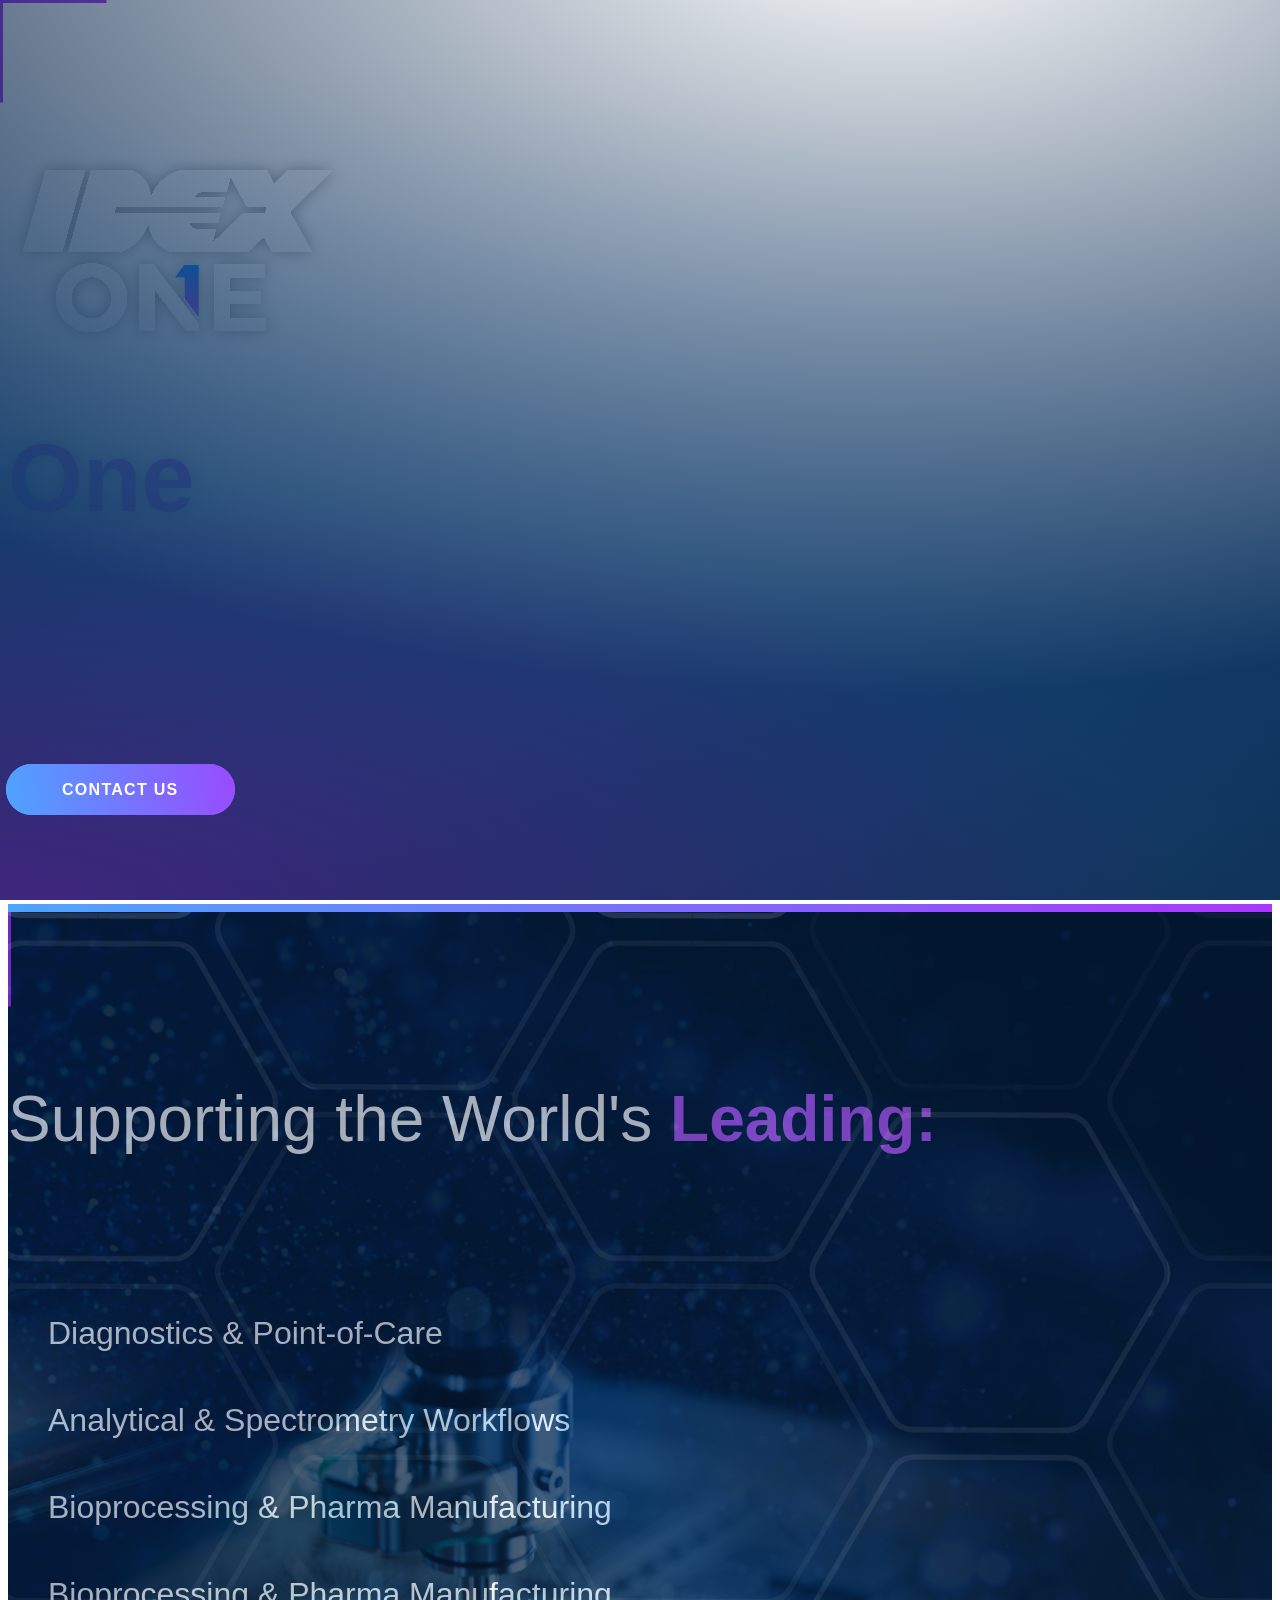
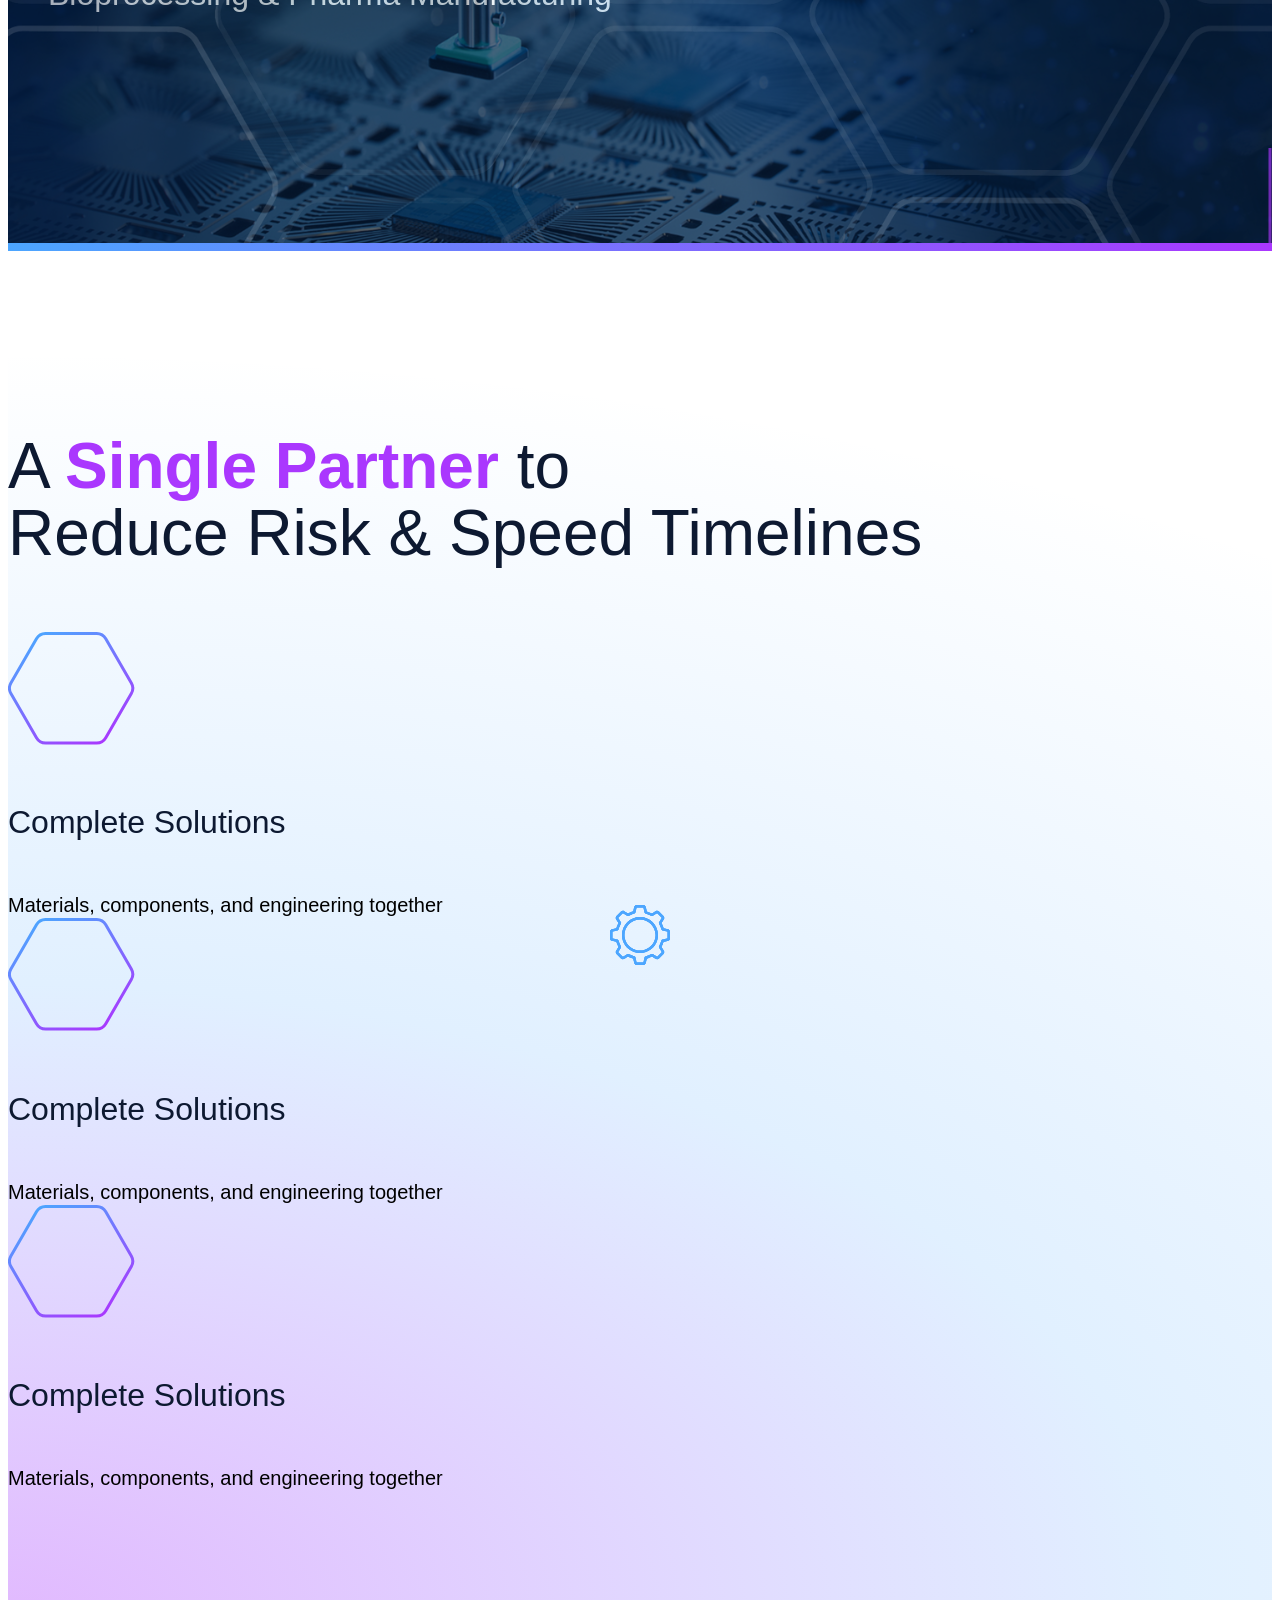
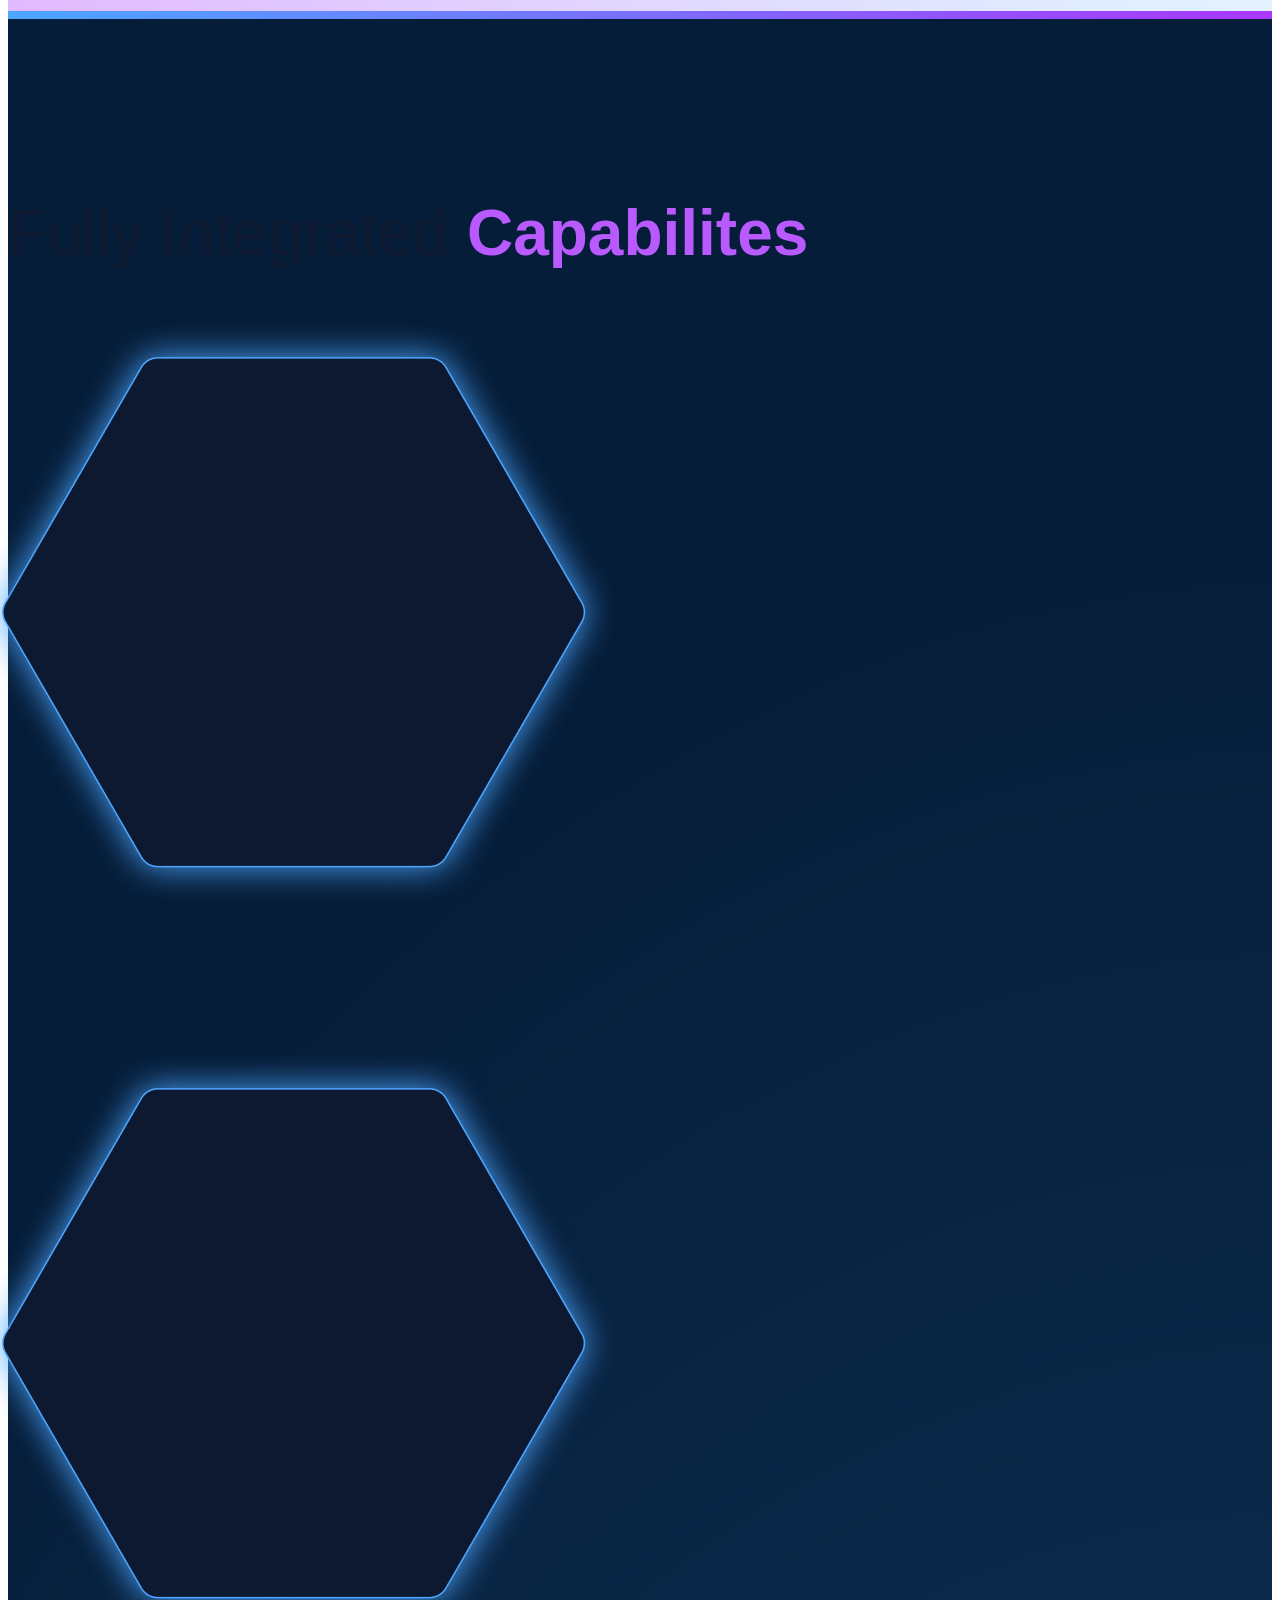
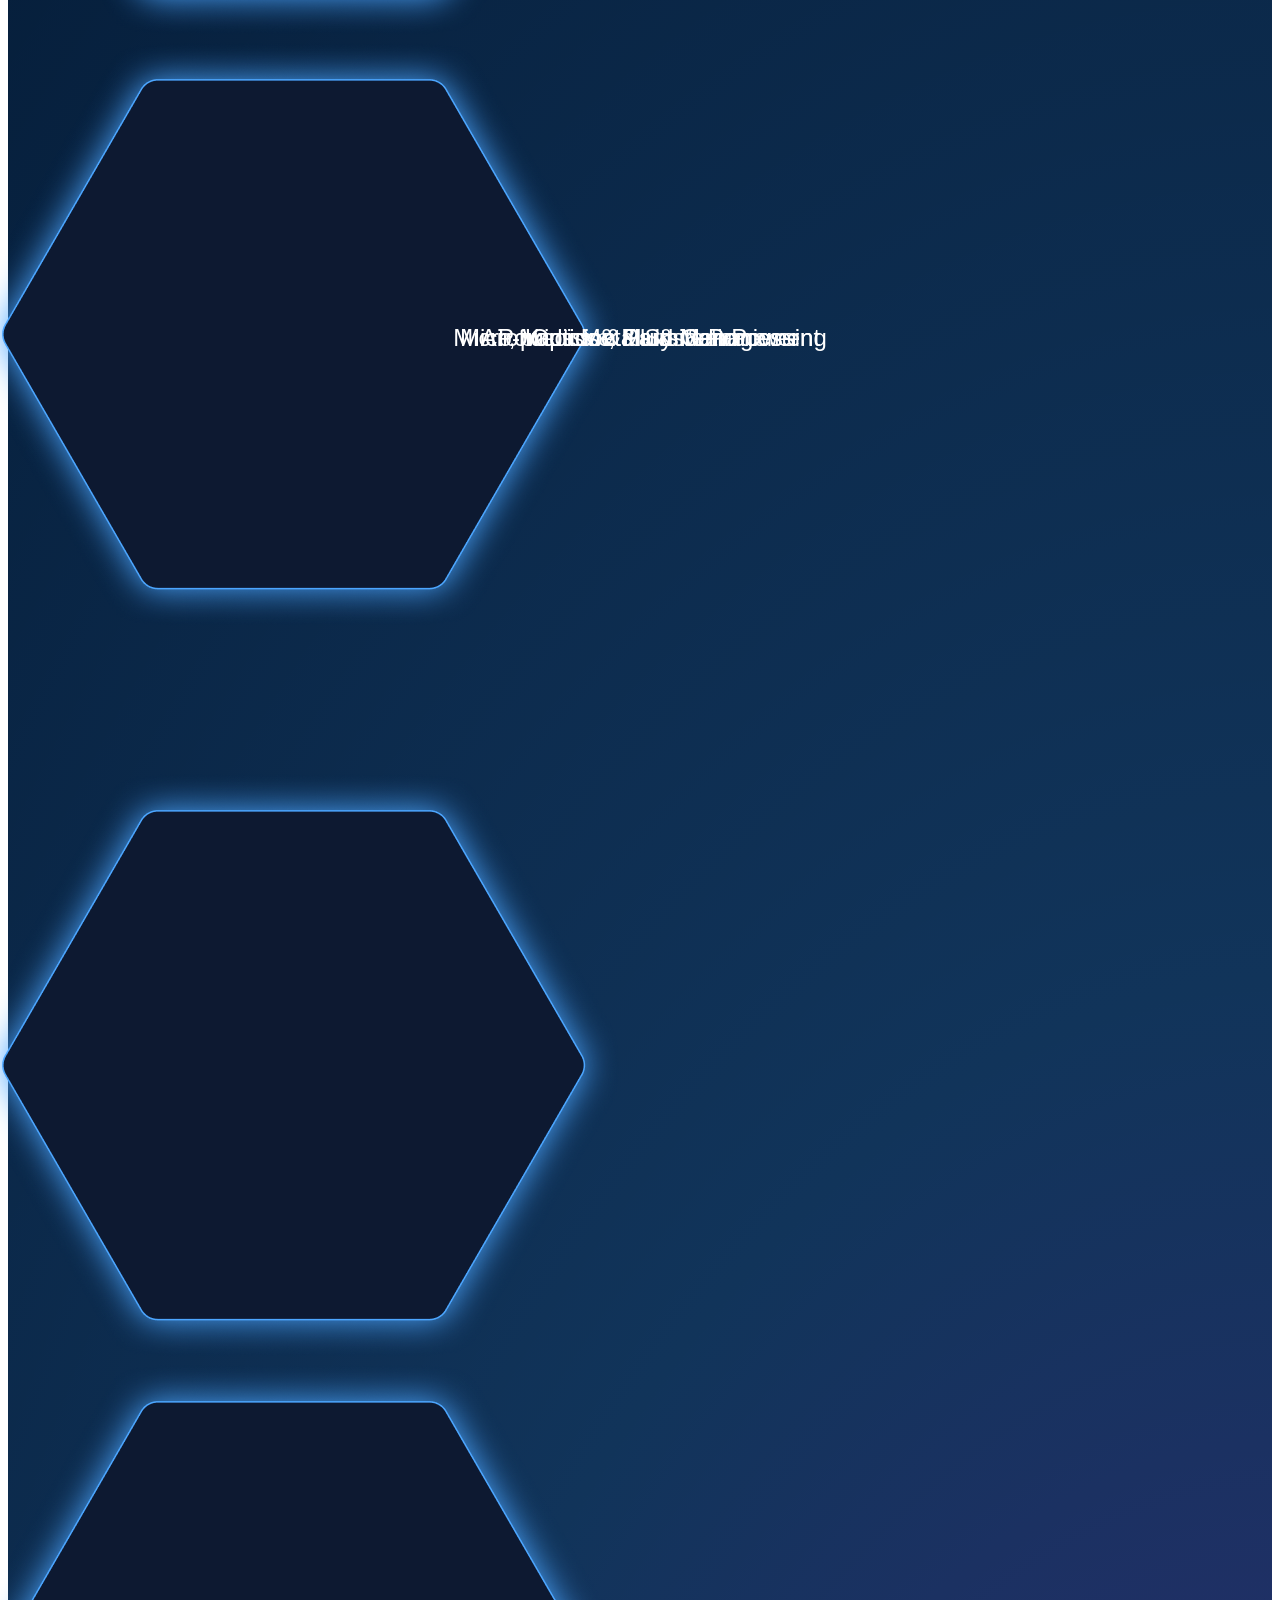
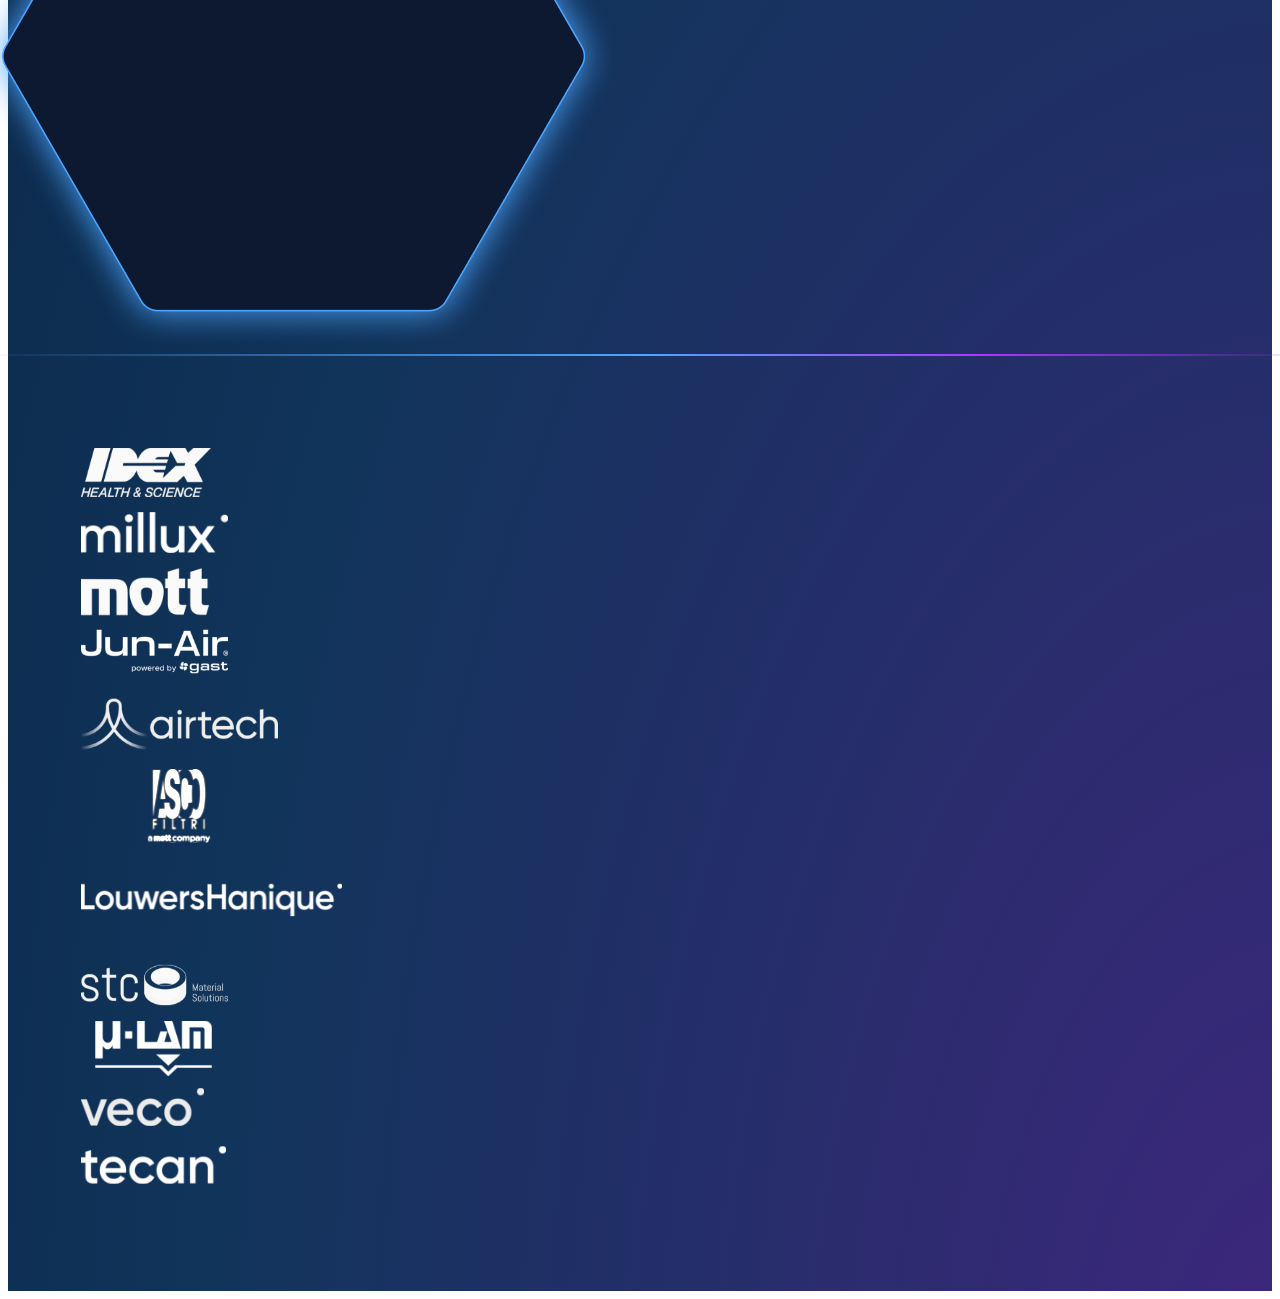
==== index.html @ 8a993ebc "first commit" ====
<!DOCTYPE html>
<html lang="en">

<head>
	<meta charset="UTF-8">
	<meta name="viewport" content="width=device-width, initial-scale=1.0">
	<!-- bootstrap min css -->
	<link rel="stylesheet" href="assets/css/bootstrap.min.css">
	<!-- overlay scroll css -->
	<link rel="stylesheet" href="assets/css/overlayscrollbars.min.css">
	<!-- style css -->
	<link rel="stylesheet" href="assets/css/main.css">
	<!-- responsive css -->
	<link rel="stylesheet" href="assets/css/responsive.css">
	<title>idex one</title>
</head>

<body data-overlayscrollbars-initialize>

	<!-- banner section -->
	<section class="banner-area position-relative z-3">
		<video class="video-item" src="assets/videos/idex-video.mp4" playsinline loop autoplay muted></video>
		<div class="container position-relative z-1">
			<div class="banner-content text-center mx-auto">
				<a href="#" class="logo-area mx-auto d-block">
					<img src="assets/images/banner/logo.svg" alt="logo">
				</a>
				<h1 class="title-xl"><span>One</span> Partner. Infinite Solutions.</h1>
				<p>Medical device development from prototype to production</p>
				<a href="#" class="btn-1">
					<span>CONTACT US</span>
				</a>
			</div>
		</div>
	</section>
	<!-- banner section -->

	<!-- services-overview section -->
	<section
		class="services-overview-area position-relative z-6 section-padding common-border-top common-border-bottom">
		<div class="services-overview-bg-1 bg-fix"
			style="background-image: url('assets/images/services/serives-common-bg.png');"></div>
		<div class="services-overview-bg-2 bg-fix"
			style="background-image: url('assets/images/services/services-bg.jpg');"></div>


		<div class="container position-relative z-6 ">
			<h2 class="title-xl text-center mb-0">Supporting the World's <span>Leading:</span></h2>
			<div class="individual-services-items position-relative z-3">
				<div class="individual-shape-wrapper">
					<img src="assets/images/services/shape-top.svg" alt=".."
						class="individual-shape individual-shape-1">
					<img src="assets/images/services/shape-bottom.svg" alt=".."
						class="individual-shape individual-shape-2">
				</div>
				<div class="row">
					<div class="col-lg-3">
						<div class="individual-services-item text-center">
							<h5 class="mb-0 fw-medium">Diagnostics & Point-of-Care</h5>
						</div>
					</div>
					<div class="col-lg-3">
						<div class="individual-services-item text-center">
							<h5 class="mb-0 fw-medium">Analytical & Spectrometry Workflows</h5>
						</div>
					</div>
					<div class="col-lg-3">
						<div class="individual-services-item text-center">
							<h5 class="mb-0 fw-medium">Bioprocessing & Pharma Manufacturing</h5>
						</div>
					</div>
					<div class="col-lg-3">
						<div class="individual-services-item text-center">
							<h5 class="mb-0 fw-medium">Bioprocessing & Pharma Manufacturing</h5>
						</div>
					</div>
				</div>
			</div>
		</div>
	</section>
	<!-- services-overview section -->

	<!-- partnership-benefits section -->
	<section class="partnership-benefits-area section-padding common-border-bottom overflow-hidden">
		<div class="container">
			<h2 class="title-xl mb-0 text-center mx-auto">A <span>Single Partner</span> to<br> Reduce Risk & Speed
				Timelines
			</h2>
			<div class="partnership-benefits-items">
				<div class="row">
					<div class="col-lg-4">
						<div class="partnership-benefits-item text-center">
							<div
								class="icon-wrapper position-relative z-1 d-flex align-items-center justify-content-center mx-auto">
								<img src="assets/images/partnership/icon-01.svg" alt="..." class="ps-img">
								<img src="assets/images/partnership/ps-bg.svg" alt="...">
							</div>
							<div class="partnership-benefits-item-content mb-p">
								<h5 class="fw-medium mb-3">Complete Solutions</h5>
								<p>Materials, components, and engineering together</p>
							</div>

						</div>
					</div>
					<div class="col-lg-4">
						<div class="partnership-benefits-item text-center">
							<div
								class="icon-wrapper position-relative z-1 d-flex align-items-center justify-content-center mx-auto">
								<img src="assets/images/partnership/icon-01.svg" alt="..." class="ps-img">
								<img src="assets/images/partnership/ps-bg.svg" alt="...">
							</div>
							<div class="partnership-benefits-item-content mb-p">
								<h5 class="fw-medium mb-3">Complete Solutions</h5>
								<p>Materials, components, and engineering together</p>
							</div>

						</div>
					</div>
					<div class="col-lg-4">
						<div class="partnership-benefits-item text-center">
							<div
								class="icon-wrapper position-relative z-1 d-flex align-items-center justify-content-center mx-auto">
								<img src="assets/images/partnership/icon-01.svg" alt="..." class="ps-img">
								<img src="assets/images/partnership/ps-bg.svg" alt="...">
							</div>
							<div class="partnership-benefits-item-content mb-p">
								<h5 class="fw-medium mb-3">Complete Solutions</h5>
								<p>Materials, components, and engineering together</p>
							</div>

						</div>
					</div>
				</div>
			</div>
		</div>
	</section>
	<!-- partnership-benefits section -->

	<!-- capabilities-showcase section -->
	<section class="capabilities-showcase-area overflow-hidden">
		<h2 class="text-center text-white title-xl">Fully Integrated <span>Capabilites</span></h2>
		<div class="tech-stack-area gradient-border-bottom">
			<div class="container">
				<div class="row">
					<div class="col">
						<div class="tech-stack-item position-relative z-1">
							<h6 class="fw-medium">Microfluidics & Fluid Management</h6>
							<img src="assets/images/tech-stack/tech-stack-bg.png" alt="...">
						</div>
					</div>
					<div class="col">
						<div class="tech-stack-item position-relative z-1">
							<div class="tech-stack-item-inner-content">
								<h6 class="fw-medium">Porous Metals & Ceramics</h6>
							</div>
							<img src="assets/images/tech-stack/tech-stack-bg.png" alt="...">
						</div>
					</div>
					<div class="col">
						<div class="tech-stack-item position-relative z-1">
							<div class="tech-stack-item-inner-content">
								<h6 class="fw-medium">Micro-precision Parts & Processing</h6>
							</div>
							<img src="assets/images/tech-stack/tech-stack-bg.png" alt="...">
						</div>
					</div>
					<div class="col">
						<div class="tech-stack-item position-relative z-1">
							<div class="tech-stack-item-inner-content">
								<h6 class="fw-medium">Optics & Illumination</h6>
							</div>
							<img src="assets/images/tech-stack/tech-stack-bg.png" alt="...">
						</div>
					</div>
					<div class="col">
						<div class="tech-stack-item position-relative z-1">
							<div class="tech-stack-item-inner-content">
								<h6 class="fw-medium">Air, Vacuum, & System Power</h6>
							</div>
							<img src="assets/images/tech-stack/tech-stack-bg.png" alt="...">
						</div>
					</div>
				</div>
			</div>
		</div>
		<div class="client-logo-wrapper">
			<div class="container">
				<div class="individual-services-items position-relative z-3">
					<div class="individual-shape-wrapper">
						<img src="assets/images/services/shape-top.svg" alt=".."
							class="individual-shape individual-shape-1">
						<img src="assets/images/services/shape-bottom.svg" alt=".."
							class="individual-shape individual-shape-2">
					</div>
					<div class="client-logo-itmes d-flex justify-content-between flex-wrap">
						<div class="client-logo-item d-flex align-items-center">
							<img src="assets/images/client-logo/client-logo-01.svg" alt="">
						</div>
						<div class="client-logo-item d-flex align-items-center">
							<img src="assets/images/client-logo/client-logo-02.svg" alt="">
						</div>
						<div class="client-logo-item d-flex align-items-center">
							<img src="assets/images/client-logo/client-logo-03.svg" alt="">
						</div>
						<div class="client-logo-item d-flex align-items-center">
							<img src="assets/images/client-logo/client-logo-04.svg" alt="">
						</div>
						<div class="client-logo-item d-flex align-items-center">
							<img src="assets/images/client-logo/client-logo-05.svg" alt="">
						</div>
						<div class="client-logo-item d-flex align-items-center">
							<img src="assets/images/client-logo/client-logo-06.svg" alt="">
						</div>
						<div class="client-logo-item d-flex align-items-center">
							<img src="assets/images/client-logo/client-logo-07.svg" alt="">
						</div>
						<div class="client-logo-item d-flex align-items-center">
							<img src="assets/images/client-logo/client-logo-08.svg" alt="">
						</div>
						<div class="client-logo-item d-flex align-items-center">
							<img src="assets/images/client-logo/client-logo-09.svg" alt="">
						</div>
						<div class="client-logo-item d-flex align-items-center">
							<img src="assets/images/client-logo/client-logo-10.svg" alt="">
						</div>
						<div class="client-logo-item d-flex align-items-center">
							<img src="assets/images/client-logo/client-logo-11.svg" alt="">
						</div>
					</div>
				</div>
			</div>
		</div>
	</section>
	<!-- capabilities-showcase section -->



	<!-- jquery min js -->
	<script src="assets/js/jquery.min.js"></script>
	<!-- bundle bootstrap min js -->
	<script src="assets/js/bootstrap.bundle.min.js"></script>
	<!-- overlayscrollbars min js -->
	<script src="assets/js/overlayscrollbars.min.js"></script>
	<!-- scrollTrigger min js -->
	<script src="assets/js/scrollTrigger.min.js"></script>
	<!-- gsap min js -->
	<script src="assets/js/gsap.min.js"></script>
	<!-- gsap split js -->
	<script src="assets/js/gsap-split-text.js"></script>
	<!-- lenis min js -->
	<script src="assets/js/lenis.min.js"></script>
	<!-- gsap min js -->
	<script src="assets/js/gsap.min.js"></script>
	<!-- main js -->
	<script src="assets/js/main.js"></script>
</body>

</html>
---- assets/css/main.css ----
/*
Author: 
Support: 
Description: 
Version: 1.0
*/
/* CSS Index
-----------------------------------
1.default css
2.banner section
3.services-overview section
4.partnership-benefits section
5.capabilities-showcase section

-----------------------------------

/* font  family  */
@font-face {
	font-family: 'Metropolis';
	src: url('../fonts/Metropolis-Black.woff2') format('woff2'),
		url('../fonts/Metropolis-Black.woff') format('woff');
	font-weight: 900;
	font-style: normal;
	font-display: swap;
}
@font-face {
	font-family: 'Metropolis';
	src: url('../fonts/Metropolis-ExtraBold.woff2') format('woff2'),
		url('../fonts/Metropolis-ExtraBold.woff') format('woff');
	font-weight: 800;
	font-style: normal;
	font-display: swap;
}

@font-face {
	font-family: 'Metropolis';
	src: url('../fonts/Metropolis-Bold.woff2') format('woff2'),
		url('../fonts/Metropolis-Bold.woff') format('woff');
	font-weight: 700;
	font-style: normal;
	font-display: swap;
}

@font-face {
	font-family: 'Metropolis';
	src: url('../fonts/Metropolis-SemiBold.woff2') format('woff2'),
		url('../fonts/Metropolis-SemiBold.woff') format('woff');
	font-weight: 600;
	font-style: normal;
	font-display: swap;
}

@font-face {
	font-family: 'Metropolis';
	src: url('../fonts/Metropolis-Medium.woff2') format('woff2'),
		url('../fonts/Metropolis-Medium.woff') format('woff');
	font-weight: 500;
	font-style: normal;
	font-display: swap;
}

@font-face {
	font-family: 'Metropolis';
	src: url('../fonts/Metropolis-Regular.woff2') format('woff2'),
		url('../fonts/Metropolis-Regular.woff') format('woff');
	font-weight: 400;
	font-style: normal;
	font-display: swap;
}

@font-face {
	font-family: 'Metropolis';
	src: url('../fonts/Metropolis-Light.woff2') format('woff2'),
		url('../fonts/Metropolis-Light.woff') format('woff');
	font-weight: 300;
	font-style: normal;
	font-display: swap;
}

@font-face {
	font-family: 'Metropolis';
	src: url('../fonts/Metropolis-ExtraLight.woff2') format('woff2'),
		url('../fonts/Metropolis-ExtraLight.woff') format('woff');
	font-weight: 200;
	font-style: normal;
	font-display: swap;
}

@font-face {
	font-family: 'Metropolis';
	src: url('../fonts/Metropolis-Thin.woff2') format('woff2'),
		url('../fonts/Metropolis-Thin.woff') format('woff');
	font-weight: 100;
	font-style: normal;
	font-display: swap;
}
@font-face {
    font-family: 'Acumin Pro';
    src: url('../fonts/AcuminPro-Regular.eot');
    src: url('../fonts/AcuminPro-Regular.eot?#iefix') format('embedded-opentype'),
        url('../fonts/AcuminPro-Regular.woff2') format('woff2'),
        url('../fonts/AcuminPro-Regular.woff') format('woff'),
        url('../fonts/AcuminPro-Regular.ttf') format('truetype');
    font-weight: 400;
    font-style: normal;
    font-display: swap;
}

@font-face {
    font-family: 'Acumin Pro';
    src: url('../fonts/AcuminPro-Medium.eot');
    src: url('../fonts/AcuminPro-Medium.eot?#iefix') format('embedded-opentype'),
        url('../fonts/AcuminPro-Medium.woff2') format('woff2'),
        url('../fonts/AcuminPro-Medium.woff') format('woff'),
        url('../fonts/AcuminPro-Medium.ttf') format('truetype');
    font-weight: 500;
    font-style: normal;
    font-display: swap;
}

@font-face {
    font-family: 'Acumin Pro';
    src: url('../fonts/AcuminPro-Bold.eot');
    src: url('../fonts/AcuminPro-Bold.eot?#iefix') format('embedded-opentype'),
        url('../fonts/AcuminPro-Bold.woff2') format('woff2'),
        url('../fonts/AcuminPro-Bold.woff') format('woff'),
        url('../fonts/AcuminPro-Bold.ttf') format('truetype');
    font-weight: 700;
    font-style: normal;
    font-display: swap;
}


body {
	font-size: 18px;
	line-height: 1.5;
	font-weight: 400;
    font-family: "Metropolis",sans-serif;
	color: #000;
}
html.lenis {
  height: auto;
}

.lenis.lenis-smooth {
	scroll-behavior: auto !important;
}

.lenis.lenis-smooth [data-lenis-prevent] {
	-ms-scroll-chaining: none;
	    overscroll-behavior: contain;
}

.lenis.lenis-stopped {
	overflow: hidden;
}

/* lenis */

/* scroll bar */
.os-scrollbar-handle {
	background: linear-gradient(90deg, #4CA6FF 0%, #AA37FE 100%);
}

body>.os-scrollbar {
	z-index: 999;
}

/* scroll bar */

img {
	max-width: 100%;
	height: auto;
}

/* animation */
.animation-line {
	overflow: hidden;
}

/* animation */

a {
	text-decoration: none;
	color: #000;
}

a:hover {
	color: #000;
}


.bg-fix {
	background-position: center;
	background-repeat: no-repeat;
	background-size: cover;
}

/* z-index */
.z-4 {
	z-index: 4 !important;
}

.z-5 {
	z-index: 5 !important;
}

.z-6 {
	z-index: 6 !important;
}

.z-7 {
	z-index: 6 !important;
}

/* z-index */
.section-padding{
	padding: 128px 0;
}
/* input */
input[type="text"], input[type="email"], input[type="tel"], input[type="number"], input[type="password"], input[type="url"], textarea {
    width: 100%;
	color: rgba(255, 255, 255, 0.80);
	font-family: "Acumin Pro",sans-serif;
    font-size: 16px;
    font-weight: 400;
    line-height: 1.5;
    opacity: 1;
	display: block;
	border-radius: 2px;
	border: 1px solid #FFF;
	background: rgba(39, 39, 42, 0.50);
	padding: 12px;
}

textarea {
    height: 180px;
    border-radius: 8px;
}

input:focus,
textarea:focus {
	outline: none;
	-webkit-box-shadow: none;
	        box-shadow: none;
}
::placeholder {
	color: rgba(255, 255, 255, 0.80);
	font-family: "Acumin Pro",sans-serif;
    font-size: 16px;
    font-weight: 400;
    line-height: 1.5;
}

/* input */


.animation-line p:last-child,
.mb-p p:last-child {
	margin-bottom: 0;
}

/* heading  style*/
h1,
h2,
h3,
h4,
h5,
h6 {
	font-family: "Metropolis",sans-serif;
	font-weight: 400;
	line-height: 1.05; 
	color: #0D1931;
}

h1 {
	font-size: 70px;
}

h2 {
	font-size: 64px;
}

h3 {
	font-size: 48px;
}

h4 {
	font-size: 40px;
}

h5 {
	font-size: 32px;
}

h6 {
	font-size: 24px;
}

.container{
	max-width: 1468px;
}

/* all button */
.btn-1 {
	display: inline-block;
    color: #FFF;
    font-family: "Acumin Pro", sans-serif;
    font-size: 16px;
    font-weight: 700;
    line-height: 1.5;
    letter-spacing: 1.28px;
    text-transform: uppercase;
    border-radius: 100px;
	position: relative;
	z-index: 2;
	transition: all 0.3s linear;

}
.btn-1 span {
    position: relative;
    z-index: 3;
    padding: 11.5px 24px;
    background: transparent;
    display: inline-block;
    border-radius: 100px;
	transition: all 0.3s linear;
}
.btn-1::after ,
.btn-1::before {
    content: "";
    position: absolute;
    left: -2px;
    top: -2px;
    height: calc(100% + 4px);
    width: calc(100% + 4px);
    border-radius: 100px;
    background: linear-gradient(80deg, #4CA6FF -2.33%, #AA37FE 122.1%);
	opacity: 1;
	visibility: visible;
	transition: all 0.3s linear;
}
.btn-1:hover{
	color: #fff;
}

.btn-1:hover::before,
.btn-1:hover::after{
	opacity: 0;
	visibility: hidden;
}
.btn-1:hover::before{
	opacity: 1;
	visibility: visible;
}
.btn-1:hover span{
	background: #000;
}
/* all button */

/* common-border-bottom */
.gradient-border-bottom  ,
.common-border-top,
.common-border-bottom{
	position: relative;
	z-index: 4;
}
.common-border-top::after,
.common-border-bottom::before {
    content: "";
    position: absolute;
    left: 0;
    height: 8px;
    width: 100%;
    z-index: 4;
    background: linear-gradient(90deg, #4CA6FF 0%, #AA37FE 100%);
}
.common-border-top::after{
    top: 0;
}
.common-border-bottom::before{
	bottom: 0;
}

.section-padding{
	padding: 128px 0;
}
/* banner section */
.banner-area {
    padding: 147px 0 91px;
}
.banner-area::before {
    content: "";
    position: absolute;
    left: 0;
    top: 0;
    height: 100%;
    width: 100%;
    background: radial-gradient(184.72% 92.8% at 0% 100%, rgba(170, 55, 254, 0.35) 0%, rgba(76, 166, 255, 0.17) 50%, rgba(255, 255, 255, 0.00) 100%), radial-gradient(155.31% 114.99% at 69.91% -9.74%, rgba(19, 64, 96, 0.00) 0%, #07264B 75.48%, #051D39 100%);
	z-index: 1;
}
.banner-content {
    max-width: 872px;
}
.logo-area {
    max-width: 310px;
}
.banner-area .logo-area {
    margin-bottom: 65px;
}
.video-item {
    position: absolute;
    top: 0;
    left: 0;
    width: 100%;
    height: 100%;
    display: block;
    object-fit: cover;
    z-index: -1;
}
/* color white */
.tech-stack-item h6  ,
.individual-services-item h5 ,
.services-overview-area h2,
.banner-content p,
.banner-content .title-xl{
    color: #FFF;
}
/* font weight 600 */
.title-xl span{
	font-weight: 600;
}
.title-xl span{
	color: #B95AFF;
}
.banner-content .title-xl span {
    text-shadow: 0 0 15px rgba(0, 0, 0, 0.35);
}
.banner-content .title-xl {
    font-size: 96px;
    line-height: 0.9;
    margin-bottom: 20px;
}
.banner-content p {
    font-size: 32px;
    line-height: 1.25;
    max-width: 639px;
    margin-right: auto;
    margin-left: auto;
}
.banner-content .btn-1 {
    margin-top: 15px;
}
.banner-content .btn-1 span{
    padding: 11.5px 54px;
}

/* banner section */

/* services-overview section */
.services-overview-area{
	background: #051D39;
}
.services-overview-bg-1 ,
.services-overview-bg-2 {
    position: absolute;
    left: 0;
    top: 0;
    height: 100%;
    width: 100%;
    z-index: 1;
    opacity: 0.35;
}
.services-overview-bg-1{
	z-index: 2;
	opacity: 0.65;
}
.services-overview-area .container {
    max-width: 1276px;
}
.individual-services-items {
    margin-top: 40px;
    padding: 58px 40px;
}
.individual-services-items  .row {
    --bs-gutter-x: 44px;
    --bs-gutter-y: 30px;
}
.individual-services-item h5,
.services-overview-area h2{
	line-height: 1.05;
}
.individual-shape{
    position: absolute;
    top: 0;
    left: 0;
	z-index: -1;
}
.individual-shape-2 {
    top: auto;
    bottom: 0;
    left: auto;
    right: 0;
}

/* services-overview section */

/* partnership-benefits section */
.partnership-benefits-area {
    background: radial-gradient(184.72% 92.8% at 0% 100%, rgba(170, 55, 254, 0.35) 0%, rgba(76, 166, 255, 0.17) 50%, rgba(255, 255, 255, 0.00) 100%), #FFF;
}
.partnership-benefits-area .container {
    max-width: 1228px;
}
.partnership-benefits-area .row {
    --bs-gutter-x: 102px;
    --bs-gutter-y: 30px;
}
.partnership-benefits-items {
    margin-top: 65px;
}
.partnership-benefits-area h2 span {
    color: #AA37FE;
}
.ps-img {
    position: absolute;
    top: 50%;
    left: 50%;
    transform: translate(-50%, -50%);
    z-index: 1;
}
.partnership-benefits-item-content {
    margin-top: 30px;
}
/* font size 20px */
.partnership-benefits-item-content p{
	font-size: 20px;
}
.partnership-benefits-item-content p{
	line-height: 1.25;
}
/* partnership-benefits section */

/* capabilities-showcase section */
.capabilities-showcase-area {
    background: radial-gradient(173.22% 92.75% at 102.53% 103.72%, rgba(170, 55, 254, 0.35) 0%, rgba(76, 166, 255, 0.17) 50%, rgba(255, 255, 255, 0.00) 100%), #051D39;
    padding: 128px 0 39px;
}
.tech-stack-area .container {
    max-width: 1230px;
}
.tech-stack-area .row {
    --bs-gutter-x: 0;
}

.gradient-border-bottom::before{
	content: "";
	position: absolute;
	left: -54px;
	bottom: 0;
	height: 2px;
	width: calc(100% + 108px);
	background: linear-gradient(90deg, rgba(76, 166, 255, 0.00) 0%, #4CA6FF 50%, #AA37FE 75%, rgba(170, 55, 254, 0.00) 100%);
	z-index: 1;
}
.tech-stack-area .col:nth-child(even) {
    margin-top: 140px;
}
.tech-stack-area .col {
    margin: 0 -40px;
}
.tech-stack-item h6 {
    position: absolute;
    margin: 0;
    top: 50%;
    left: 50%;
    transform: translate(-50%, -50%);
    text-align: center;
}
.client-logo-wrapper .container{
	max-width: 1276px;
}
.client-logo-wrapper .individual-services-items {
    margin-top: 40px;
    padding: 52px 73px;
}
.client-logo-itmes{
    gap: 31px;
}
/* capabilities-showcase section */
---- assets/css/responsive.css ----
/* 1400, 1199, 991, 767, 575, 480, 360, 320 */

/*
Author: 
Support: 
Description: 
Version: 1.0
*/
/* CSS Index
-----------------------------------
1.default css

-----------------------------------

/* min-width 1430 */
@media (min-width: 1430px) {}

/* min-width 1599 */
@media (max-width: 1599px) {
    
}
/* min-width 1499 */
@media (max-width: 1499px) {
  
}
/* max-width 1399 */
@media (max-width: 1399.98px) {
    
}

/* max-width 1199 */
@media (max-width: 1199.98px) {
   
/* partnership-benefits section */     
.partnership-benefits-area .row {
    --bs-gutter-x: 30px;
}
/* partnership-benefits section */     


}

/* max-width 1399 - min-width 992*/
@media (max-width: 1199.98px) and (min-width: 992px) {}

/* max-width 991 */
@media (max-width: 991.98px) {
.banner-content .title-xl ,
h1 {
	font-size: 60px;
}

h2 {
	font-size: 50px;
}

h3 {
	font-size: 40px;
}

h4 {
	font-size: 36px;
}

h5 {
	font-size: 28px;
}

h6 {
	font-size: 20px;
}
.section-padding {
    padding: 70px 0;
}
/* banner section */
.banner-area .logo-area {
    margin-bottom: 40px;
}
.banner-content p {
    font-size: 24px;
}
/* banner section */

/* services-overview section */
.individual-services-items {
    margin-top: 20px;
    padding: 30px 20px;
}
/* services-overview section */


}

/* max-width 767 */
@media (max-width: 767.98px) {


h1 {
	font-size: 50px;
}

h2 {
	font-size: 44px;
}

h3 {
	font-size: 36px;
}

h4 {
	font-size: 30px;
}

h5 {
	font-size: 24px;
}


}

/* max-width 479 */
@media (max-width: 479.98px) {


}

/* max-width 383 */
@media (max-width: 383.98px) {

}
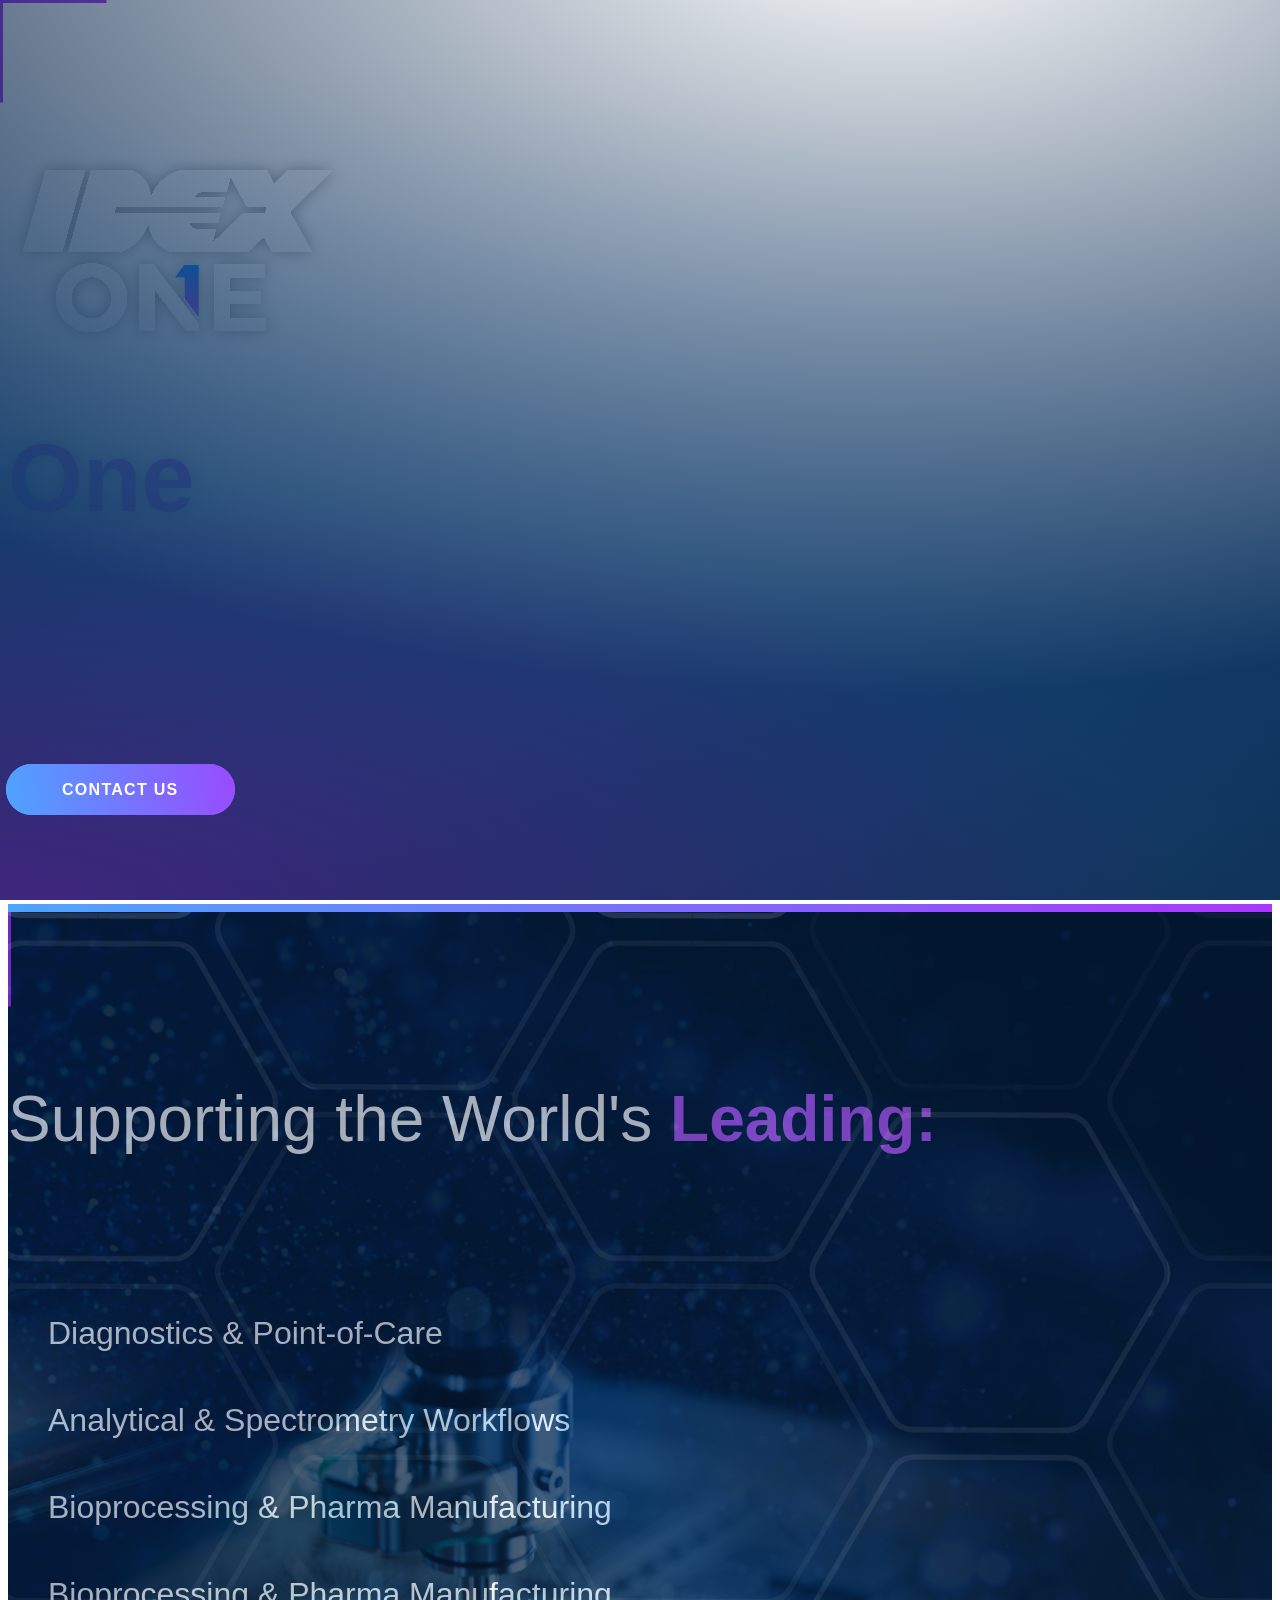
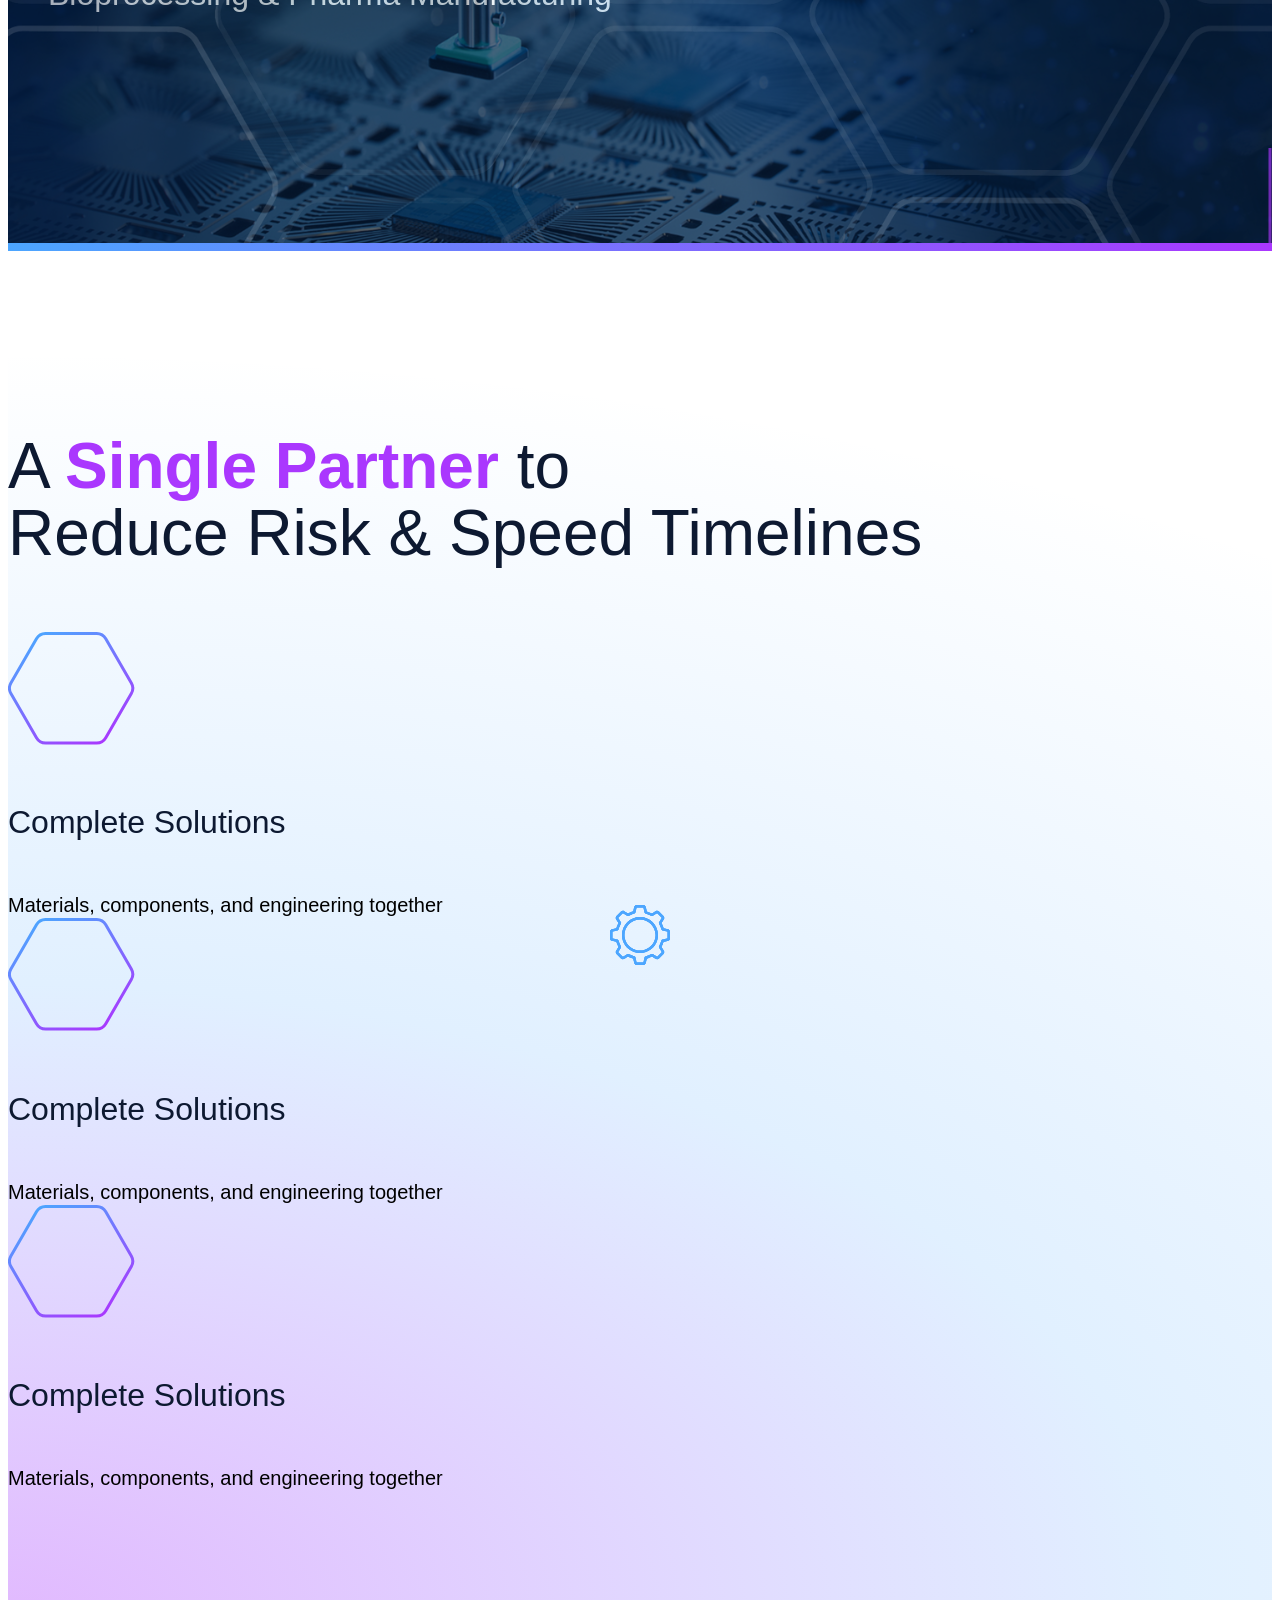
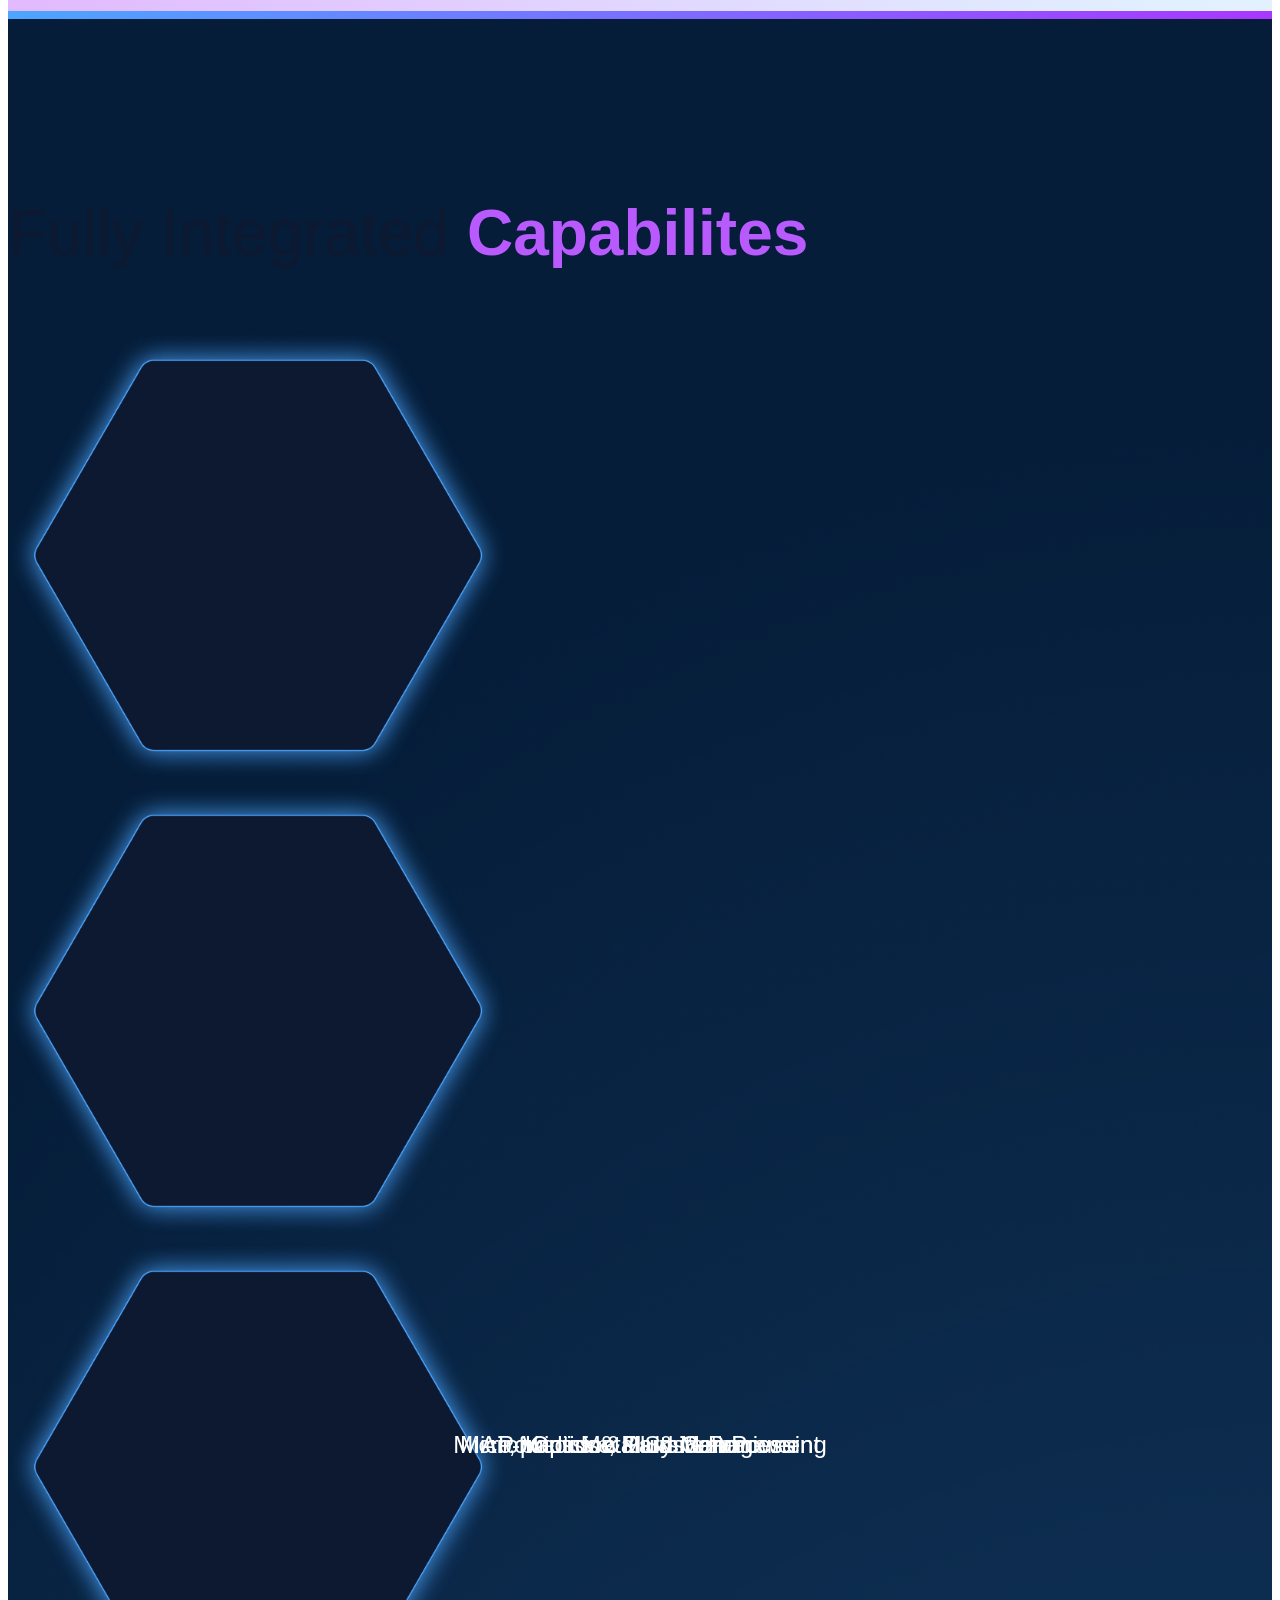
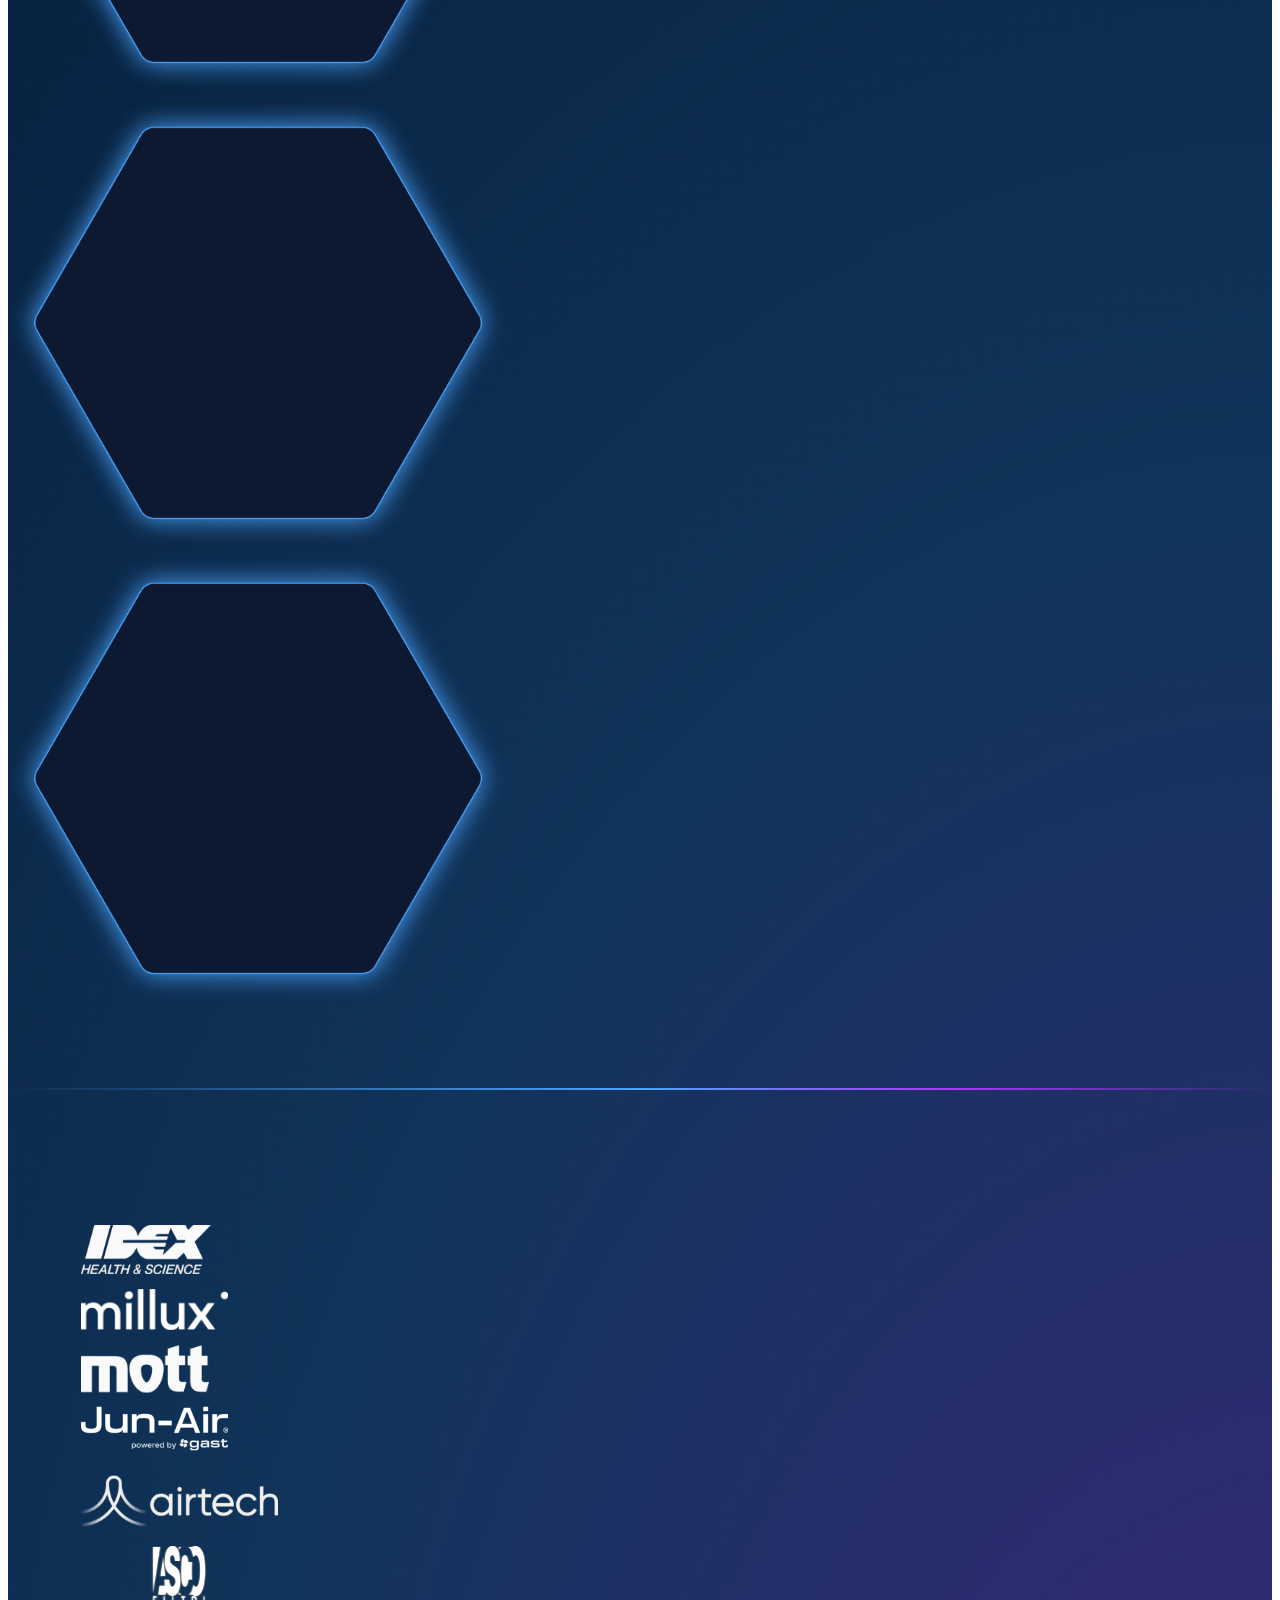
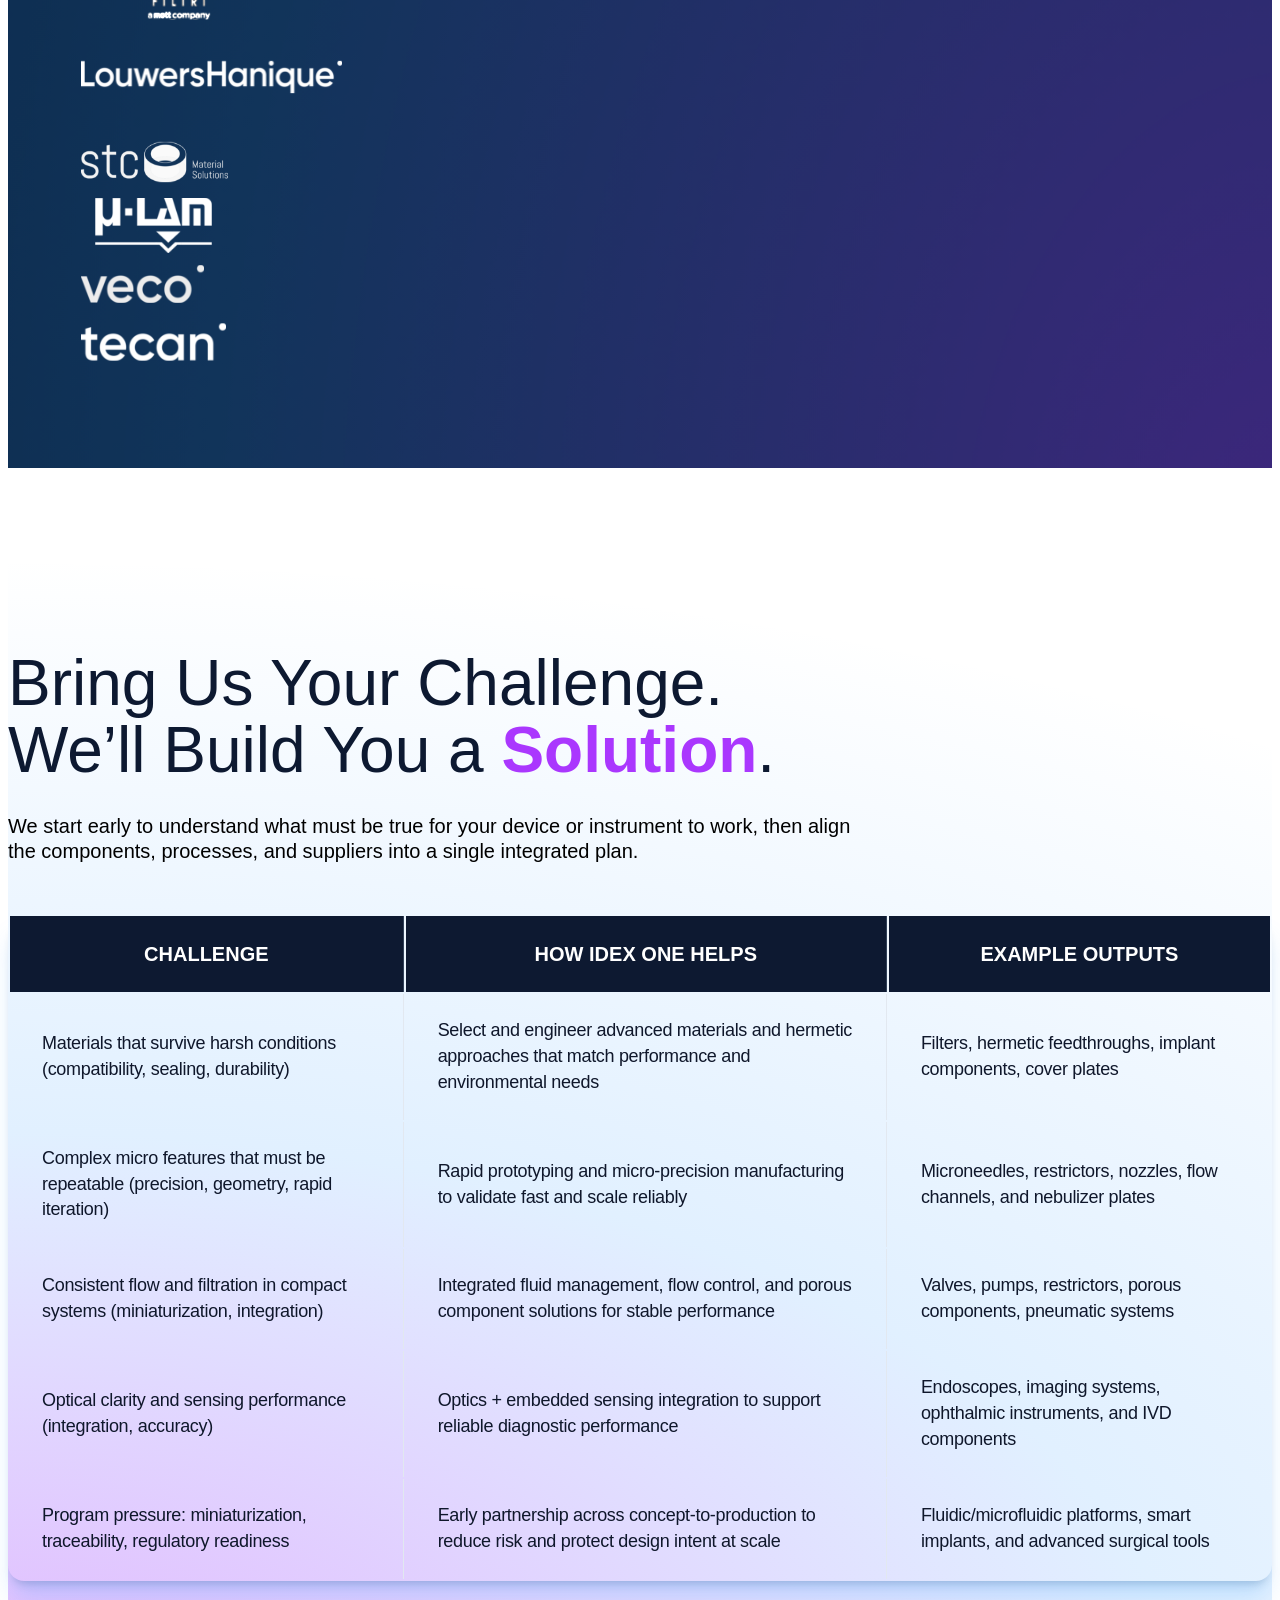
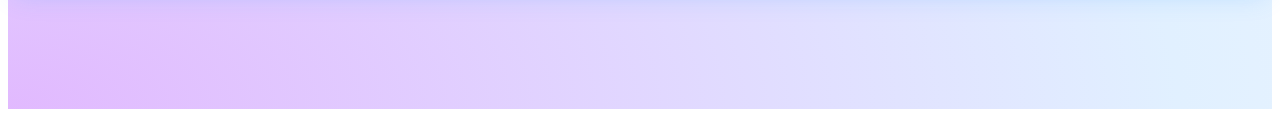
==== commit 77bb791a: "capabilities section and expertise section responsive ok" ====
--- a/index.html
+++ b/index.html
@@ -137,11 +137,13 @@
 	<!-- partnership-benefits section -->
 
 	<!-- capabilities-showcase section -->
-	<section class="capabilities-showcase-area overflow-hidden">
-		<h2 class="text-center text-white title-xl">Fully Integrated <span>Capabilites</span></h2>
-		<div class="tech-stack-area gradient-border-bottom">
+	<section class="capabilities-showcase-area overflow-hidden position-relative z-3">
+		<div class="capabilities-bg bg-fix position-absolute start-0 top-0 h-100 w-100"
+			style="background-image: url('assets/images/capabilities/capabilities-bg.jpg');"></div>
+		<div class="tech-stack-area gradient-border-bottom position-relative z-3">
 			<div class="container">
-				<div class="row">
+				<h2 class="text-center text-white title-xl">Fully Integrated <span>Capabilites</span></h2>
+				<div class="row justify-content-center">
 					<div class="col">
 						<div class="tech-stack-item position-relative z-1">
 							<h6 class="fw-medium">Microfluidics & Fluid Management</h6>
@@ -183,7 +185,7 @@
 				</div>
 			</div>
 		</div>
-		<div class="client-logo-wrapper">
+		<div class="client-logo-wrapper position-relative z-3">
 			<div class="container">
 				<div class="individual-services-items position-relative z-3">
 					<div class="individual-shape-wrapper">
@@ -192,7 +194,7 @@
 						<img src="assets/images/services/shape-bottom.svg" alt=".."
 							class="individual-shape individual-shape-2">
 					</div>
-					<div class="client-logo-itmes d-flex justify-content-between flex-wrap">
+					<div class="client-logo-itmes d-flex justify-content-center justify-content-lg-between flex-wrap">
 						<div class="client-logo-item d-flex align-items-center">
 							<img src="assets/images/client-logo/client-logo-01.svg" alt="">
 						</div>
@@ -232,6 +234,79 @@
 		</div>
 	</section>
 	<!-- capabilities-showcase section -->
+
+	<!-- expertise section -->
+
+	<section class="expertise-area section-padding">
+		<div class="section-title-wrapper text-center mb-p">
+			<div class="container">
+				<h2 class="title-xl">Bring Us Your Challenge.
+					We’ll Build You a <span>Solution</span>. </h2>
+				<p>We start early to understand what must be true for your device or instrument to work, then align the
+					components, processes, and suppliers into a single integrated plan.</p>
+			</div>
+		</div>
+		<div class="solution-section">
+			<div class="container">
+				<div class="table-responsive">
+					<table class="table table-borderless">
+						<thead>
+							<tr>
+								<th>Challenge</th>
+								<th>How IDEX One Helps</th>
+								<th>Example Outputs</th>
+							</tr>
+						</thead>
+						<tbody>
+							<tr>
+								<td>Materials that survive harsh conditions (compatibility,
+									sealing, durability)</td>
+								<td>Select and engineer advanced materials and hermetic
+									approaches that match performance and environmental needs</td>
+								<td>Filters, hermetic feedthroughs, implant components,
+									cover plates</td>
+							</tr>
+							<tr>
+								<td>Complex micro features that must be repeatable
+									(precision, geometry, rapid iteration)</td>
+								<td>Rapid prototyping and micro-precision manufacturing to
+									validate fast and scale reliably</td>
+								<td>Microneedles, restrictors, nozzles, flow channels, and
+									nebulizer plates</td>
+							</tr>
+							<tr>
+								<td>Consistent flow and filtration in compact systems
+									(miniaturization, integration)</td>
+								<td>Integrated fluid management, flow control, and porous
+									component solutions for stable performance</td>
+								<td>Valves, pumps, restrictors, porous components,
+									pneumatic systems</td>
+							</tr>
+							<tr>
+								<td>Optical clarity and sensing performance (integration,
+									accuracy)</td>
+								<td>Optics + embedded sensing integration to support
+									reliable diagnostic performance</td>
+								<td>Endoscopes, imaging systems, ophthalmic instruments,
+									and IVD components</td>
+							</tr>
+							<tr>
+								<td>Program pressure: miniaturization, traceability,
+									regulatory readiness</td>
+								<td>Early partnership across concept-to-production to
+									reduce risk and protect design intent at scale</td>
+								<td>Fluidic/microfluidic platforms, smart implants, and
+									advanced surgical tools</td>
+							</tr>
+						</tbody>
+					</table>
+				</div>
+			</div>
+		</div>
+	</section>
+	<!-- expertise section -->
+
+
 
 
 
--- a/assets/css/main.css
+++ b/assets/css/main.css
@@ -506,6 +506,7 @@
 /* services-overview section */
 
 /* partnership-benefits section */
+.expertise-area ,
 .partnership-benefits-area {
     background: radial-gradient(184.72% 92.8% at 0% 100%, rgba(170, 55, 254, 0.35) 0%, rgba(76, 166, 255, 0.17) 50%, rgba(255, 255, 255, 0.00) 100%), #FFF;
 }
@@ -519,6 +520,8 @@
 .partnership-benefits-items {
     margin-top: 65px;
 }
+/* span different color  */
+.expertise-area .section-title-wrapper  h2 span ,
 .partnership-benefits-area h2 span {
     color: #AA37FE;
 }
@@ -533,6 +536,8 @@
     margin-top: 30px;
 }
 /* font size 20px */
+.expertise-area .section-title-wrapper p ,
+.solution-section .table th ,
 .partnership-benefits-item-content p{
 	font-size: 20px;
 }
@@ -546,22 +551,34 @@
     background: radial-gradient(173.22% 92.75% at 102.53% 103.72%, rgba(170, 55, 254, 0.35) 0%, rgba(76, 166, 255, 0.17) 50%, rgba(255, 255, 255, 0.00) 100%), #051D39;
     padding: 128px 0 39px;
 }
+.capabilities-bg{
+    z-index: 1;
+    opacity: 0.35;
+}
+.tech-stack-area {
+    padding-bottom: 80px;
+}
+
 .tech-stack-area .container {
     max-width: 1230px;
 }
+.tech-stack-area h2{
+    margin-bottom: 64px;
+}
 .tech-stack-area .row {
     --bs-gutter-x: 0;
 }
-
-.gradient-border-bottom::before{
-	content: "";
-	position: absolute;
-	left: -54px;
-	bottom: 0;
-	height: 2px;
-	width: calc(100% + 108px);
-	background: linear-gradient(90deg, rgba(76, 166, 255, 0.00) 0%, #4CA6FF 50%, #AA37FE 75%, rgba(170, 55, 254, 0.00) 100%);
-	z-index: 1;
+.gradient-border-bottom::before {
+    content: "";
+    position: absolute;
+    left: 50%;
+    bottom: 0;
+    height: 2px;
+    width: 100%;
+    background: linear-gradient(90deg, rgba(76, 166, 255, 0.00) 0%, #4CA6FF 50%, #AA37FE 75%, rgba(170, 55, 254, 0.00) 100%);
+    z-index: 1;
+    max-width: 1366px;
+    transform: translateX(-50%);
 }
 .tech-stack-area .col:nth-child(even) {
     margin-top: 140px;
@@ -581,7 +598,7 @@
 	max-width: 1276px;
 }
 .client-logo-wrapper .individual-services-items {
-    margin-top: 40px;
+    margin-top: 83px;
     padding: 52px 73px;
 }
 .client-logo-itmes{
@@ -589,3 +606,60 @@
 }
 /* capabilities-showcase section */
 
+/* expertise section */
+.expertise-area .section-title-wrapper .container {
+    max-width: 865px;
+}
+.expertise-area .section-title-wrapper  h2 {
+    margin-bottom: 30px;
+}
+.expertise-area .section-title-wrapper p{
+    line-height: 1.25;
+}
+.solution-section {
+    margin-top: 50px;
+}
+.solution-section .container {
+    max-width: 1362px;
+}
+.solution-section .table-responsive {
+    border-radius: 16px;
+}
+.solution-section .table {
+    border-radius: 16px;
+    margin: 0;
+    box-shadow: 0 20px 25px -5px rgba(76, 166, 255, 0.25), 0 8px 10px -6px rgba(7, 38, 75, 0.25);
+    min-width: 500px;
+}
+.solution-section .table th {
+    background: #0D1931;
+    padding: 24px 32px;
+    color: #FFFFFF;
+    font-weight: 600;
+    line-height: 1.4;
+    letter-spacing: 0.011px;
+    text-transform: uppercase;
+    border-right: 1px solid #314158;
+}
+.solution-section .table th:last-child{
+    border-right: 0;
+}
+.solution-section .table tbody td{
+    color: #0F172B;
+    font-size: 18px;
+    line-height: 1.44;
+    letter-spacing: -0.312px;
+    padding: 24px 32px;
+    border-right: 1px solid #E2E8F0;
+}
+.solution-section .table tbody tr{
+    border-bottom: 1px solid #E2E8F0;
+}
+.solution-section .table tbody tr:last-child{
+    border-bottom: 0;
+}
+.solution-section .table tbody td:last-child{
+    border-right: 0;
+}
+/* expertise section */
+
--- a/assets/css/responsive.css
+++ b/assets/css/responsive.css
@@ -26,6 +26,17 @@
 /* max-width 1399 */
 @media (max-width: 1399.98px) {
     
+
+/* capabilities-showcase section */
+.tech-stack-area  .col {
+    flex: 1 0 50%;
+    max-width: 500px;
+	margin:0;
+}
+.tech-stack-area .col:nth-child(even) {
+    margin-top: 0;
+}
+/* capabilities-showcase section */
 }
 
 /* max-width 1199 */
@@ -36,6 +47,8 @@
     --bs-gutter-x: 30px;
 }
 /* partnership-benefits section */     
+
+
 
 
 }
@@ -88,6 +101,44 @@
 }
 /* services-overview section */
 
+/* capabilities-showcase section */
+.capabilities-showcase-area {
+    padding: 70px 0 35px;
+}
+.tech-stack-area  .col {
+    flex: 1 0 100%;
+    max-width: 500px;
+}
+.tech-stack-area {
+    padding-bottom: 30px;
+}
+.tech-stack-area h2{
+	margin-bottom: 20px;
+}
+.client-logo-itmes {
+    gap: 10px;
+}
+.client-logo-wrapper .individual-services-items {
+    margin-top: 40px;
+    padding: 35px 25px;
+}
+/* capabilities-showcase section */
+
+/* expertise section */
+.expertise-area .section-title-wrapper  h2 {
+    margin-bottom: 20px;
+}
+.solution-section {
+    margin-top: 30px;
+}
+.solution-section .table tbody td ,
+.solution-section .table th {
+    padding: 20px 15px;
+    font-size: 16px;
+}
+
+/* expertise section */
+
 
 }
 
@@ -115,6 +166,12 @@
 	font-size: 24px;
 }
 
+/* capabilities-showcase section */
+.tech-stack-area  .col {
+    max-width: 100%;
+}
+/* capabilities-showcase section */
+
 
 }
 
